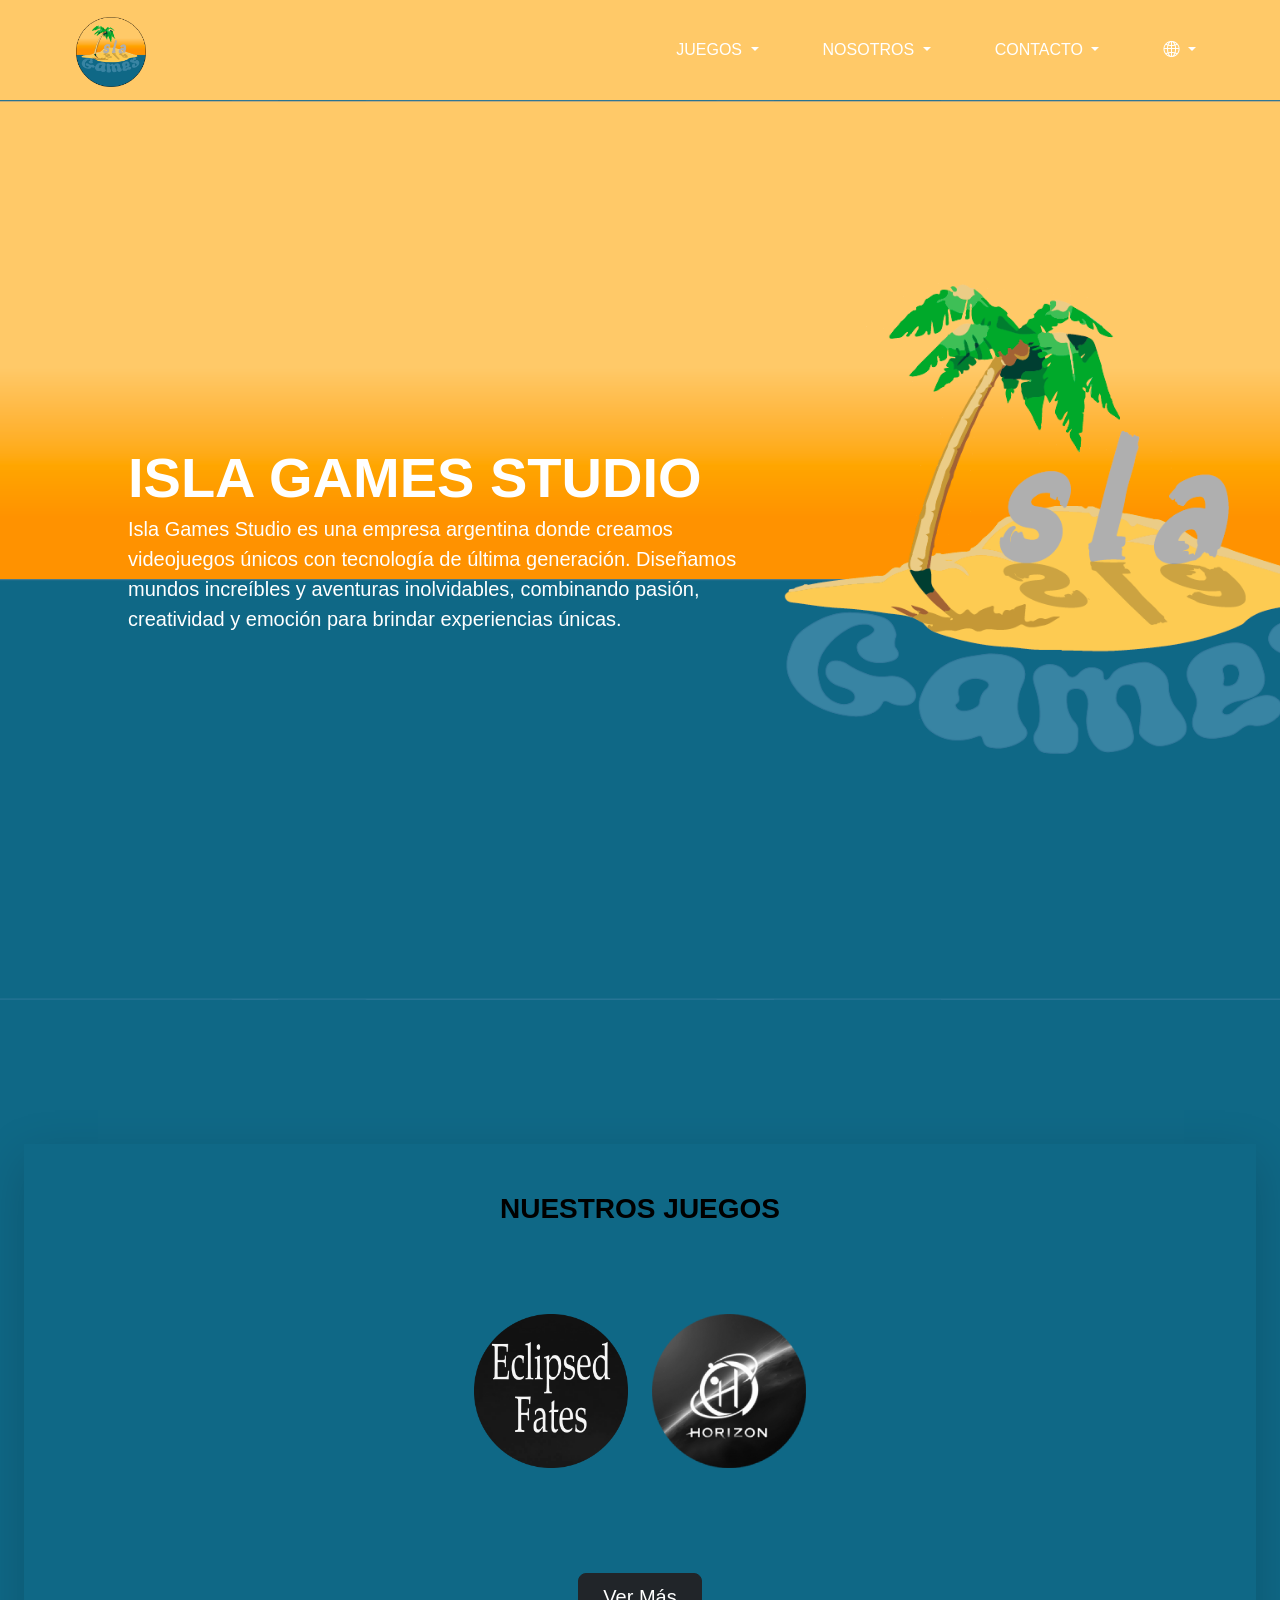
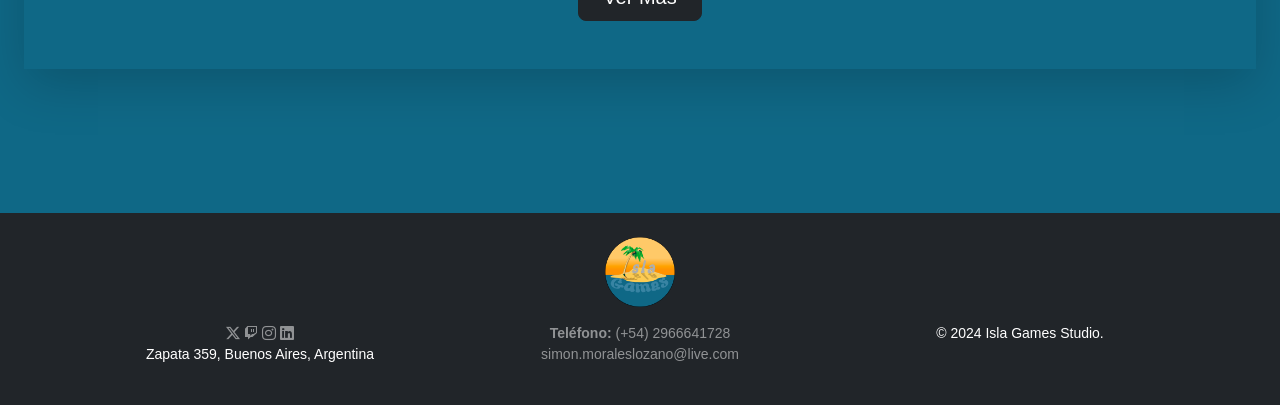
==== spanish/index.html @ 903c62af "." ====
<!DOCTYPE html>
<html lang="es">
<head>
    <meta charset="UTF-8">
    <meta name="viewport" content="width=device-width, initial-scale=1.0">
    <title>Isla Games Website</title>
    <link href="../css/bootstrap.min.css" rel="stylesheet">
    <link rel="stylesheet" href="../css/style.css">
    <link rel="stylesheet" href="../css/index.css">
    <link rel="stylesheet" href="../fonts/bootstrap-icons.css">
</head>
<body>
    <main>
        <nav class="navbar navbar-expand-lg w-100">
            <div class="container-fluid">
                <a class="navbar-brand" href="index.html">
                    <img src="../images/IslaGamesLogo.png" alt="IslaGamesLogo" class="d-inline-block align-text-top" width="70">
                </a>
                <button class="navbar-toggler" type="button" data-bs-toggle="offcanvas" data-bs-target="#offcanvasMenu"
                    aria-controls="offcanvasMenu">
                    <span class="navbar-toggler-icon"></span>
                </button>
                <div class="offcanvas offcanvas-end" tabindex="-1" id="offcanvasMenu" aria-labelledby="offcanvasMenuLabel">
                    <div class="offcanvas-header">
                        <a class="navbar-brand" href="index.html">
                            <img src="../images/IslaGamesLogo.png" alt="IslaGamesLogo" class="navbar-logo-min">
                        </a>
                        <button type="button" class="btn-close" data-bs-dismiss="offcanvas" aria-label="Close"></button>
                    </div>
                    <div class="offcanvas-body justify-content-end">
                        <ul class="navbar-nav gap-5">
                            <li class="nav-item dropdown">
                                <a class="nav-link dropdown-toggle" href="#" id="navbarDropdown" role="button">
                                    JUEGOS
                                </a>
                                <ul class="dropdown-menu" aria-labelledby="navbarDropdown">
                                    <li><a class="dropdown-item" href="eclipsed-fates.html">Eclipsed Fates</a></li>
                                    <li><a class="dropdown-item" href="horizon.html">Horizon</a></li>
                                </ul>
                            </li>
                            <li class="nav-item dropdown">
                                <a class="nav-link dropdown-toggle" href="#" id="navbarDropdown" role="button">
                                    NOSOTROS
                                </a>
                                <ul class="dropdown-menu" aria-labelledby="navbarDropdown">
                                    <li><a class="dropdown-item" href="#">Tecnología</a></li>
                                    <li><a class="dropdown-item" href="#">Compañia</a></li>
                                    <li><a class="dropdown-item" href="#">Estudios</a></li>
                                    <li><a class="dropdown-item" href="#">Compromisos</a></li>
                                </ul>
                            </li>
                            <li class="nav-item dropdown">
                                <a class="nav-link dropdown-toggle" href="#" id="navbarDropdown" role="button">
                                    CONTACTO
                                </a>
                                <ul class="dropdown-menu" aria-labelledby="navbarDropdown">
                                    <li><a class="dropdown-item" href="#">Ayuda</a></li>
                                    <li><a class="dropdown-item" href="#">Foro</a></li>
                                    <li><a class="dropdown-item" href="#">Empleo</a></li>
                                </ul>
                            </li>
                            <li class="nav-item dropdown">
                                <a class="nav-link dropdown-toggle" href="#" id="languageDropdown" role="button">
                                    <i class="bi bi-globe2"></i>
                                </a>
                                <ul class="dropdown-menu" aria-labelledby="languageDropdown">
                                    <li><a class="dropdown-item" href="../index.html" data-lang="en">English</a></li>
                                    <li><a class="dropdown-item" href="index.html" data-lang="es">Español</a></li>
                                </ul>
                            </li>
                        </ul>
                    </div>
                </div>
            </div>
        </nav>

        <div class="bg-image d-flex  align-items-center">
            <div class="islagames-text text-white">
                <h1 class="display-4 fw-bold lh-1">ISLA GAMES STUDIO</h1>
                <p class="lead">Isla Games Studio es una empresa argentina donde creamos videojuegos únicos con tecnología de última generación. Diseñamos mundos increíbles y aventuras inolvidables, combinando pasión, creatividad y emoción para brindar experiencias únicas.</p>
            </div>
        </div>

        <div class="px-4 py-5 my-5 text-center container-games">
            <div class="position-relative d-inline-block">
                <div class="px-4 py-5 my-5 text-center shadow-lg main-customers">
                    <h3 class="display-7 fw-bold text-body-emphasis">NUESTROS JUEGOS</h3>
                    <div class="col-lg-9 mx-auto">
                        <div class="row justify-content-center customers-icons-column">
                            <a class="col-6 col-md-3 mb-3" href="https://isla-games-studio.itch.io/eclipsed-fates">
                                <div>
                                    <img src="../images/EclipsedLogo.png" alt="Logo Eclipsed Fates"
                                        class="img-fluid logo-grayscale">
                                </div>
                            </a>
                            <a class="col-6 col-md-3 mb-3" href="https://isla-games-studio.itch.io/eclipsed-fates">
                                <div>
                                    <img src="../images/Application.ico" alt="Logo Horizon" class="img-fluid logo-grayscale">
                                </div>
                            </a>
                        </div>
                        <div class="d-grid gap-2 d-sm-flex justify-content-sm-center">
                            <a href="#" class="btn btn-dark btn-lg px-4 gap-3">Ver Más</a>
                        </div>
                    </div>
                </div>
            </div>
        </div>
    </main>

    <footer class="footer mt-auto py-4 bg-dark text-white">
        <div class="container text-center text-md-left">
            <img src="../images/IslaGamesLogo.png" alt="IslaGamesLogo" class="footer-logo mb-3" width="70">
            <div class="row">
                <div class="col-md-4 mb-3">
                    <a href="https://x.com/" target="_blank"><i class="bi bi-twitter-x"></i></a>
                    <a href="https://www.twitch.tv/" target="_blank"><i class="bi bi-twitch"></i></a>
                    <a href="https://www.instagram.com/" target="_blank"><i class="bi bi-instagram"></i></a>
                    <a href="https://www.linkedin.com/" target="_blank"><i class="bi bi-linkedin"></i></a>
                    <br>
                    <p>Zapata 359, Buenos Aires, Argentina</p>
                </div>
                <div class="col-md-4 mb-3">
                    <a href="tel:+542966641728"><strong>Teléfono:</strong> (+54) 2966641728</a>
                    <br>
                    <a href="mailto:simon.moraleslozano@live.com">simon.moraleslozano@live.com</a>
                </div>
                <div class="col-md-4 mb-3">
                    <p>&copy; 2024 Isla Games Studio.</p>
                </div>
            </div>
        </div>
    </footer>

    <script src="../js/bootstrap.bundle.min.js"></script>
</body>
</html>
---- css/style.css ----
.bi {
    fill: currentColor;
}

.footer {
    background-color: #343a40;
    color: #f8f9fa;
    font-size: 14px;
}

.footer-logo {
    max-width: 100px;
    height: auto;
}

.footer p {
    margin: 0;
}

.footer a {
    margin: 0;
    text-decoration: none;
    color: rgba(255, 255, 255, 0.5)
}

.footer a:hover {
    color:rgba(255, 255, 255, 1)
}

.dropdown:hover .dropdown-menu {
    display: block;
    background-color: #343a40;
}

.dropdown-item {
    color: #ffffff;
}

.dropdown-item:hover {
    color: #ffffff;
    background-color: #ffffff27;
}
---- css/index.css ----
body {
    font-family: Arial, sans-serif;
    margin: 0;
    overflow-x: hidden;
    background-color: #0F6886;
}

.navbar {
    top: 5%;
    z-index: 20;
    padding-left: 5%;
    padding-right: 5%;
    background-color: #FFC968;
}

.navbar-nav .nav-link {
    color: #ffffff;
}
.navbar-nav .nav-link:hover {
    color: #FF9200;
}

.navbar-logo-min {
    width: 25%;
    height: 25%;
}

.offcanvas {
    background: #343a40;
}

.offcanvas-title {
    color: #ffffff;
}

.column-icon{
    width: 40px;
}

.customers-icons-column{
    margin: 10%;
}

.logo-grayscale{
    filter: grayscale(100%);
    transition: filter 0.3s ease
}

.logo-grayscale:hover {
    filter: grayscale(0%);
}

.services-row{
    margin: 5%;
}

.services-items{
    padding-top: 2%;
    padding-bottom: 5%;
}

.services-items-h4{
    padding-top: 10%;
}

.services-items-logo{
    width: 15vh;
    height: 15vh;
    transition: transform .2s; 
}

.services-items-logo:hover{
    transform: scale(1.15); 
}

.bg-image{
    background-image: url('../images/IslaGamesBanner2.png');
    background-size: cover;
    height: 100vh;
    min-height: 100vh;
    background-position: center;
    background-repeat: no-repeat;
}

.islagames-text{
    width: 60%;
    padding-left: 10%;
}
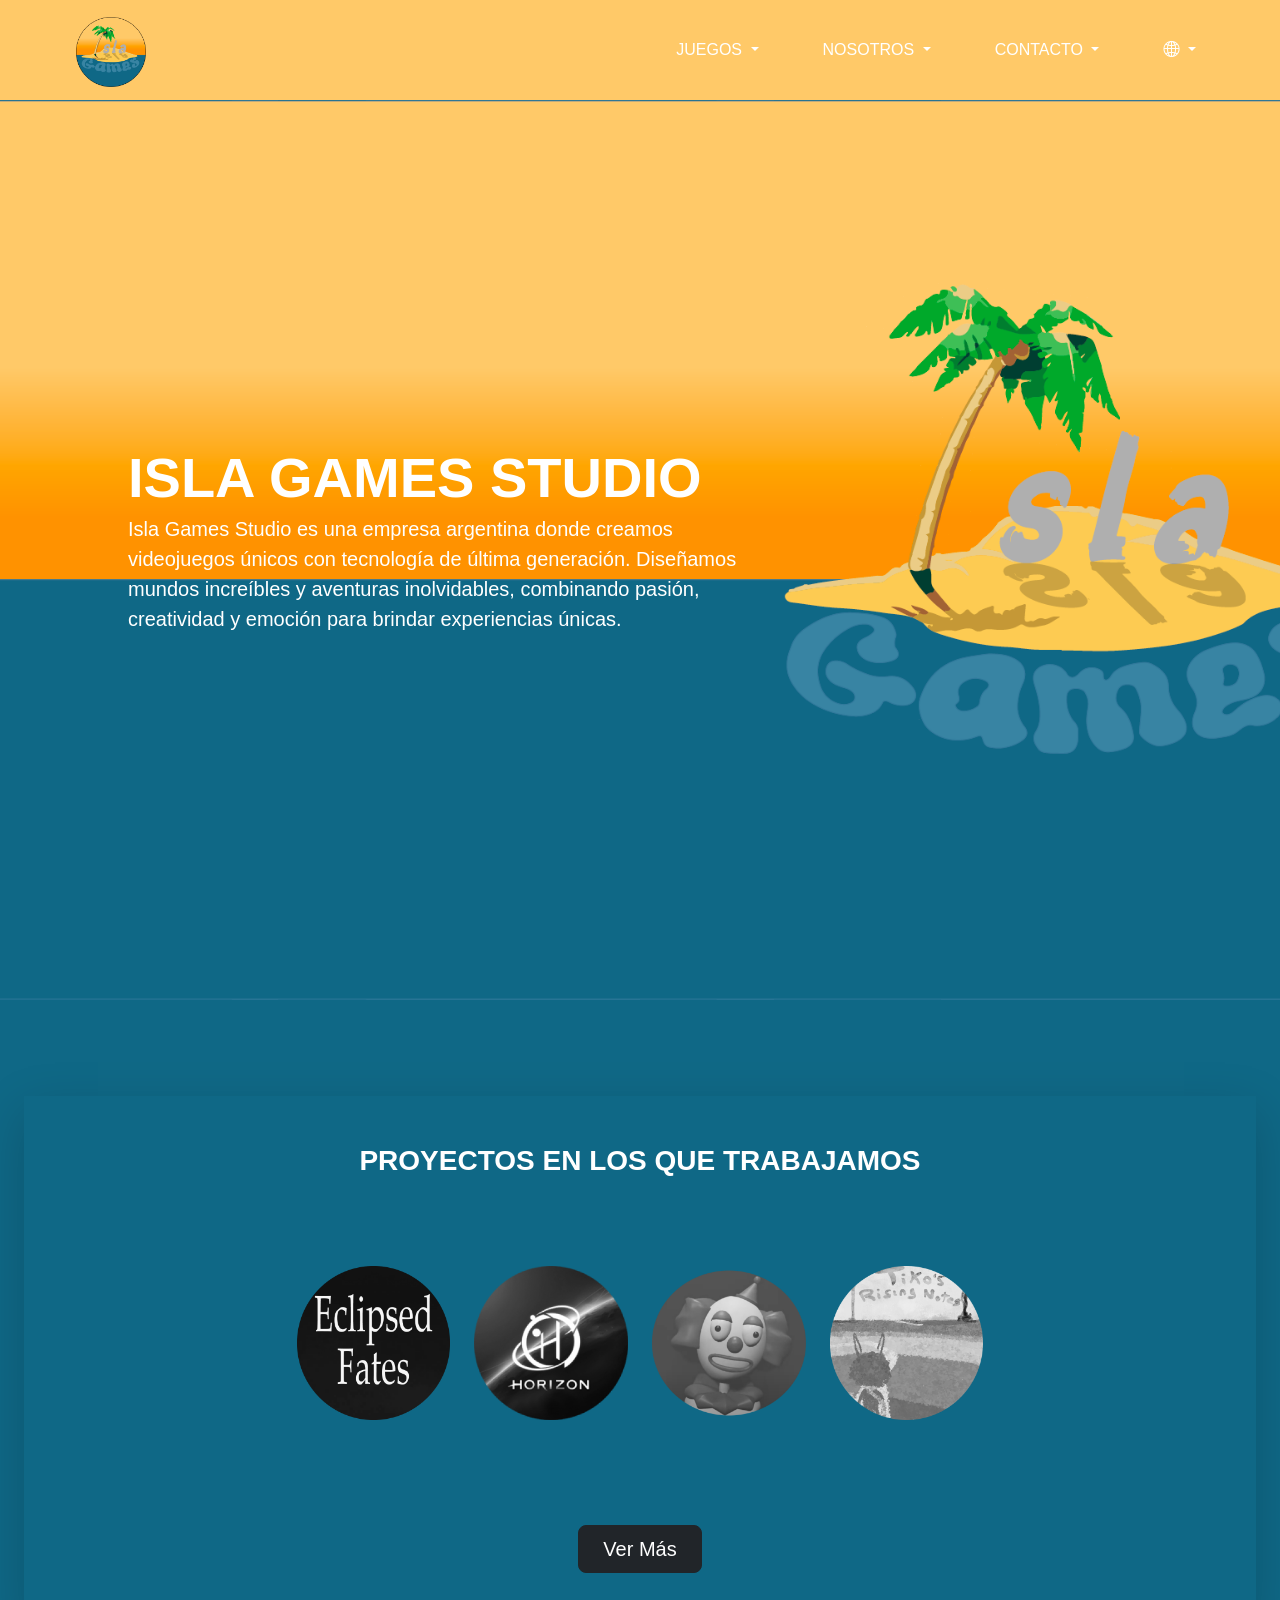
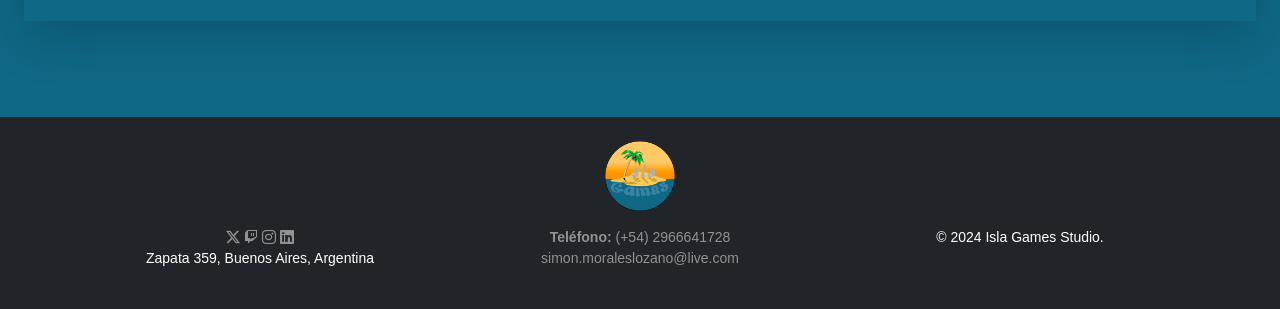
==== commit 64f7707b: "Added new works" ====
--- a/spanish/index.html
+++ b/spanish/index.html
@@ -45,7 +45,7 @@
                                 <ul class="dropdown-menu" aria-labelledby="navbarDropdown">
                                     <li><a class="dropdown-item" href="#">Tecnología</a></li>
                                     <li><a class="dropdown-item" href="#">Compañia</a></li>
-                                    <li><a class="dropdown-item" href="#">Estudios</a></li>
+                                    <li><a class="dropdown-item" href="#">Estudio</a></li>
                                     <li><a class="dropdown-item" href="#">Compromisos</a></li>
                                 </ul>
                             </li>
@@ -56,7 +56,7 @@
                                 <ul class="dropdown-menu" aria-labelledby="navbarDropdown">
                                     <li><a class="dropdown-item" href="#">Ayuda</a></li>
                                     <li><a class="dropdown-item" href="#">Foro</a></li>
-                                    <li><a class="dropdown-item" href="#">Empleo</a></li>
+                                    <li><a class="dropdown-item" href="work-with-us.html">Empleo</a></li>
                                 </ul>
                             </li>
                             <li class="nav-item dropdown">
@@ -83,19 +83,28 @@
 
         <div class="px-4 py-5 my-5 text-center container-games">
             <div class="position-relative d-inline-block">
-                <div class="px-4 py-5 my-5 text-center shadow-lg main-customers">
-                    <h3 class="display-7 fw-bold text-body-emphasis">NUESTROS JUEGOS</h3>
+                <div class="px-4 py-5 text-center shadow-lg main-customers">
+                    <h3 class="display-7 fw-bold text-white">PROYECTOS EN LOS QUE TRABAJAMOS</h3>
                     <div class="col-lg-9 mx-auto">
                         <div class="row justify-content-center customers-icons-column">
-                            <a class="col-6 col-md-3 mb-3" href="https://isla-games-studio.itch.io/eclipsed-fates">
+                            <a class="col-6 col-md-3 mb-3" href="eclipsed-fates.html" target="_blank">
                                 <div>
-                                    <img src="../images/EclipsedLogo.png" alt="Logo Eclipsed Fates"
-                                        class="img-fluid logo-grayscale">
+                                    <img src="../images/EclipsedLogo.png" alt="Logo Eclipsed Fates" class="img-fluid logo-grayscale">
                                 </div>
                             </a>
-                            <a class="col-6 col-md-3 mb-3" href="https://isla-games-studio.itch.io/eclipsed-fates">
+                            <a class="col-6 col-md-3 mb-3" href="horizon.html" target="_blank">
                                 <div>
                                     <img src="../images/Application.ico" alt="Logo Horizon" class="img-fluid logo-grayscale">
+                                </div>
+                            </a>
+                            <a class="col-6 col-md-3 mb-3" href="https://www.youtube.com/watch?v=tiVtkLzyJR4" target="_blank">
+                                <div>
+                                    <img src="../images/KermesseShowdown.png" alt="Logo KermesseShowdown" class="img-fluid logo-grayscale">
+                                </div>
+                            </a>
+                            <a class="col-6 col-md-3 mb-3" href="https://alkanwws.itch.io/tikos-rising-notes" target="_blank">
+                                <div>
+                                    <img src="../images/TikoIcon.png" alt="Logo Tiko" class="img-fluid logo-grayscale">
                                 </div>
                             </a>
                         </div>
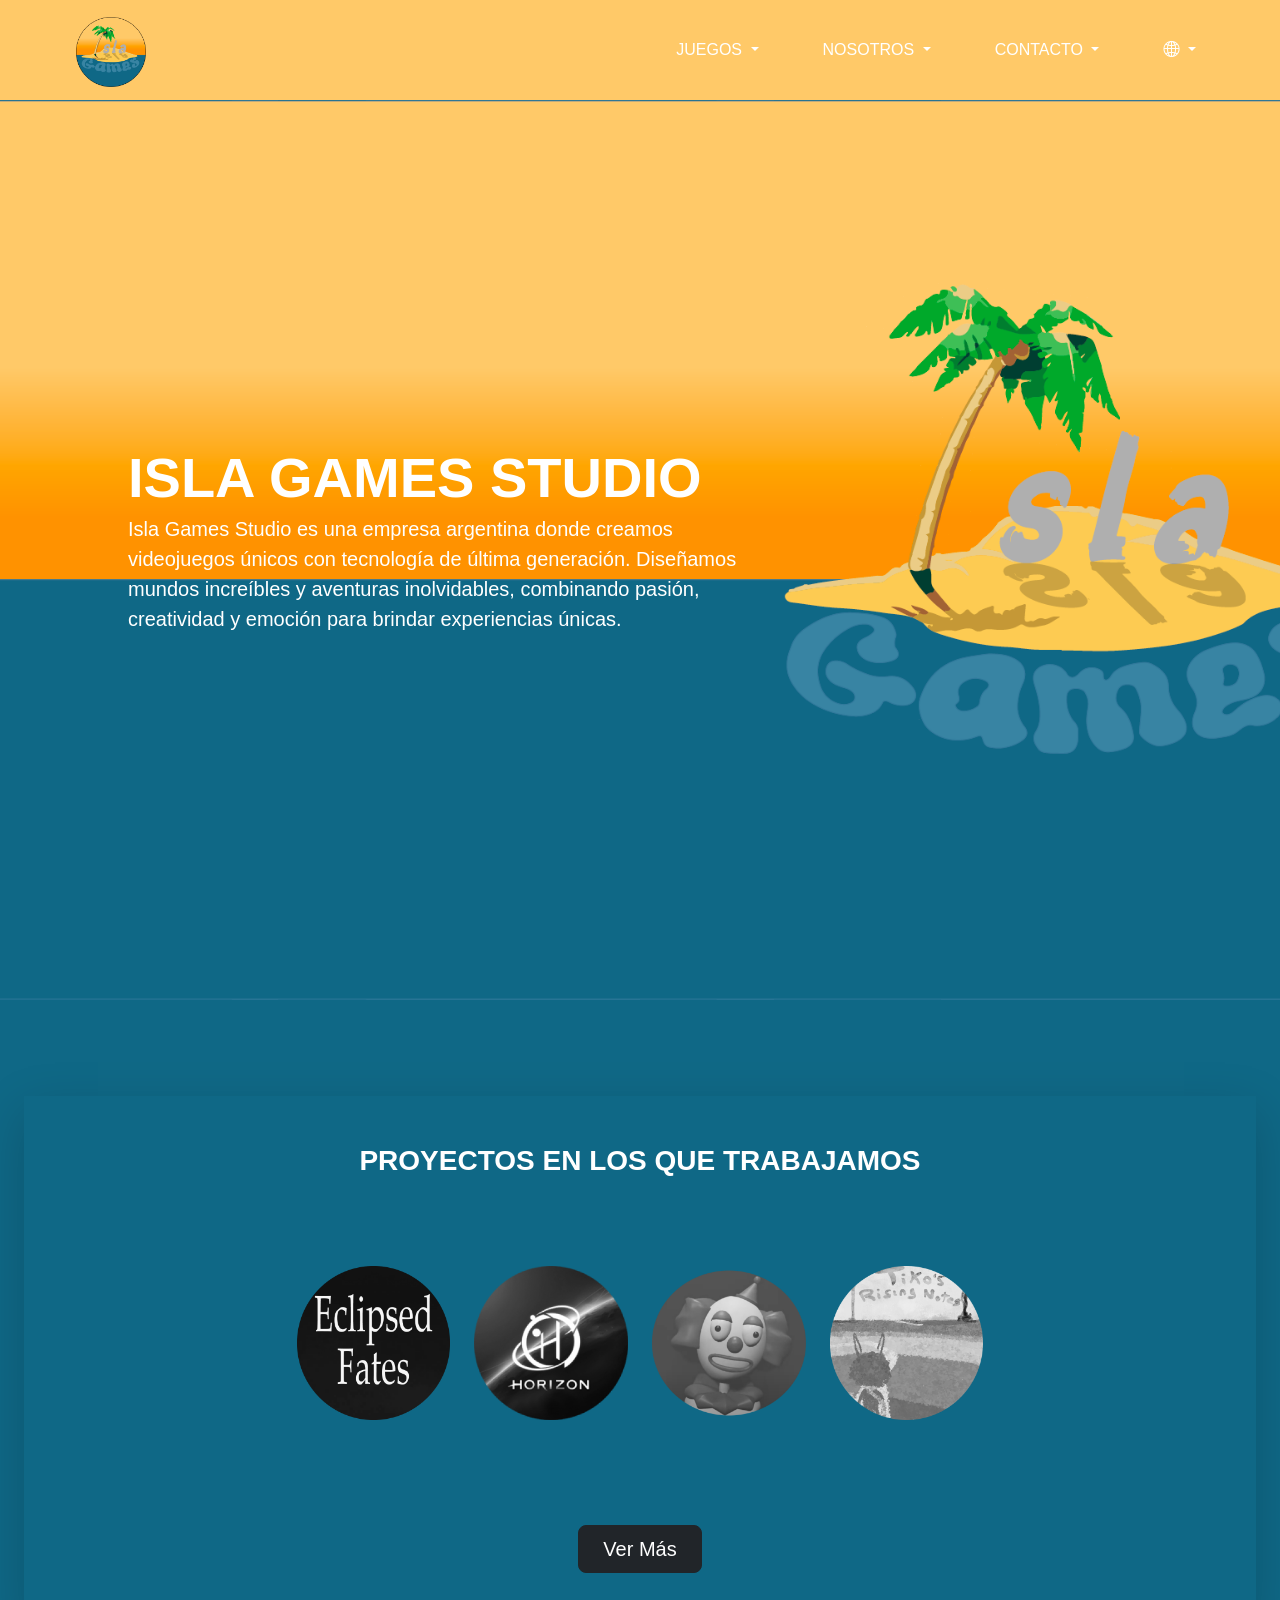
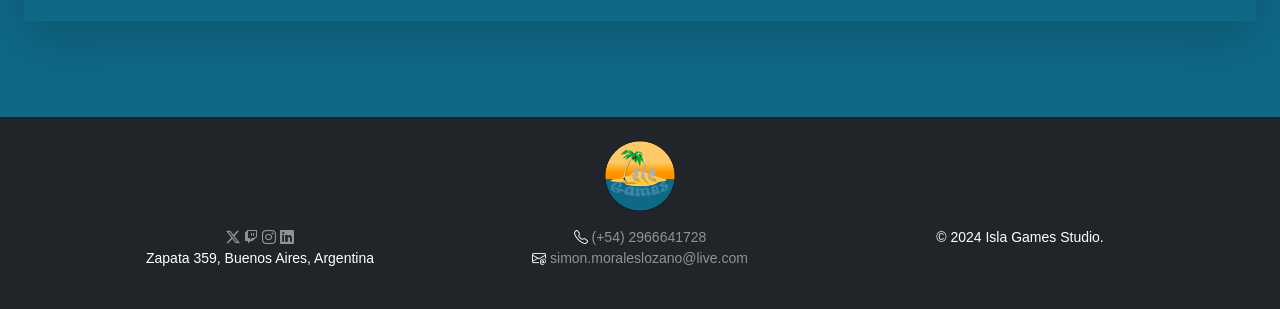
==== commit 1de0c838: "Fixed some bugs with downloads" ====
--- a/spanish/index.html
+++ b/spanish/index.html
@@ -3,7 +3,7 @@
 <head>
     <meta charset="UTF-8">
     <meta name="viewport" content="width=device-width, initial-scale=1.0">
-    <title>Isla Games Website</title>
+    <title>Isla Games Studio</title>
     <link href="../css/bootstrap.min.css" rel="stylesheet">
     <link rel="stylesheet" href="../css/style.css">
     <link rel="stylesheet" href="../css/index.css">
@@ -130,9 +130,11 @@
                     <p>Zapata 359, Buenos Aires, Argentina</p>
                 </div>
                 <div class="col-md-4 mb-3">
-                    <a href="tel:+542966641728"><strong>Teléfono:</strong> (+54) 2966641728</a>
+                    <i class="bi bi-telephone"></i>
+                    <a href="tel:+542966641728">    (+54) 2966641728</a>
                     <br>
-                    <a href="mailto:simon.moraleslozano@live.com">simon.moraleslozano@live.com</a>
+                    <i class="bi bi-envelope-at"></i>
+                    <a href="mailto:simon.moraleslozano@live.com">  simon.moraleslozano@live.com</a>
                 </div>
                 <div class="col-md-4 mb-3">
                     <p>&copy; 2024 Isla Games Studio.</p>
